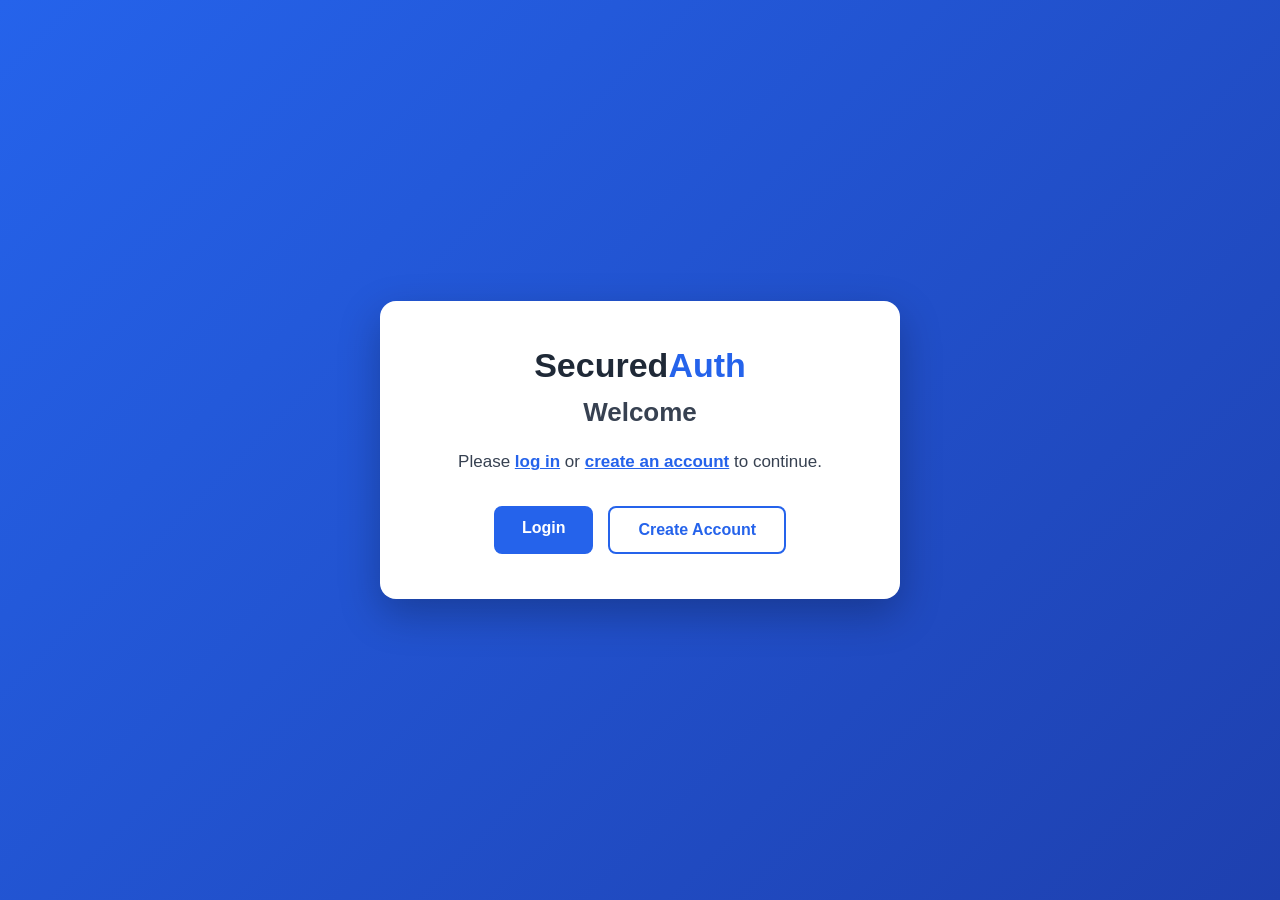
==== index.html @ e46a75d2 "Add files via upload" ====
<!doctype html>
<html lang="en">
  <head>
    <meta charset="UTF-8" />
    <meta name="viewport" content="width=device-width, initial-scale=1.0" />

    <title>SecuredAuth - Welcome</title>

    <style>
      * {
        box-sizing: border-box;
        margin: 0;
        padding: 0;
      }

      body {
        min-height: 100vh;
        display: flex;
        justify-content: center;
        align-items: center;

        font-family: Arial, sans-serif;

        background: linear-gradient(135deg, #2563eb, #1e40af);
      }

      .container {
        width: 90%;
        max-width: 520px;

        background: white;

        padding: 45px 35px;

        text-align: center;

        border-radius: 16px;

        box-shadow: 0 15px 40px rgba(0, 0, 0, 0.25);
      }

      .logo {
        font-size: 34px;
        font-weight: bold;

        color: #1f2937;

        margin-bottom: 12px;
      }

      .logo span {
        color: #2563eb;
      }

      h2 {
        color: #374151;

        font-size: 26px;

        margin-bottom: 20px;
      }

      .message {
        color: #374151;

        font-size: 17px;

        line-height: 1.6;

        margin-bottom: 30px;
      }

      .message a {
        color: #2563eb;

        font-weight: bold;

        text-decoration: underline;
      }

      .message a:hover {
        color: #1d4ed8;
      }

      .buttons {
        display: flex;

        justify-content: center;

        gap: 15px;

        flex-wrap: wrap;
      }

      .button {
        display: inline-block;

        padding: 13px 28px;

        border-radius: 8px;

        font-size: 16px;

        font-weight: bold;

        text-decoration: none;

        cursor: pointer;
      }

      .login {
        background: #2563eb;

        color: white;
      }

      .login:hover {
        background: #1d4ed8;
      }

      .register {
        background: white;

        color: #2563eb;

        border: 2px solid #2563eb;
      }

      .register:hover {
        background: #2563eb;

        color: white;
      }
    </style>
  </head>

  <body>
    <div class="container">
      <div class="logo">Secured<span>Auth</span></div>

      <h2>Welcome</h2>

      <p class="message">
        Please
        <a href="login.php">log in</a>

        or

        <a href="register.php">create an account</a>

        to continue.
      </p>

      <div class="buttons">
        <a href="login.php" class="button login"> Login </a>

        <a href="register.php" class="button register"> Create Account </a>
      </div>
    </div>
  </body>
</html>
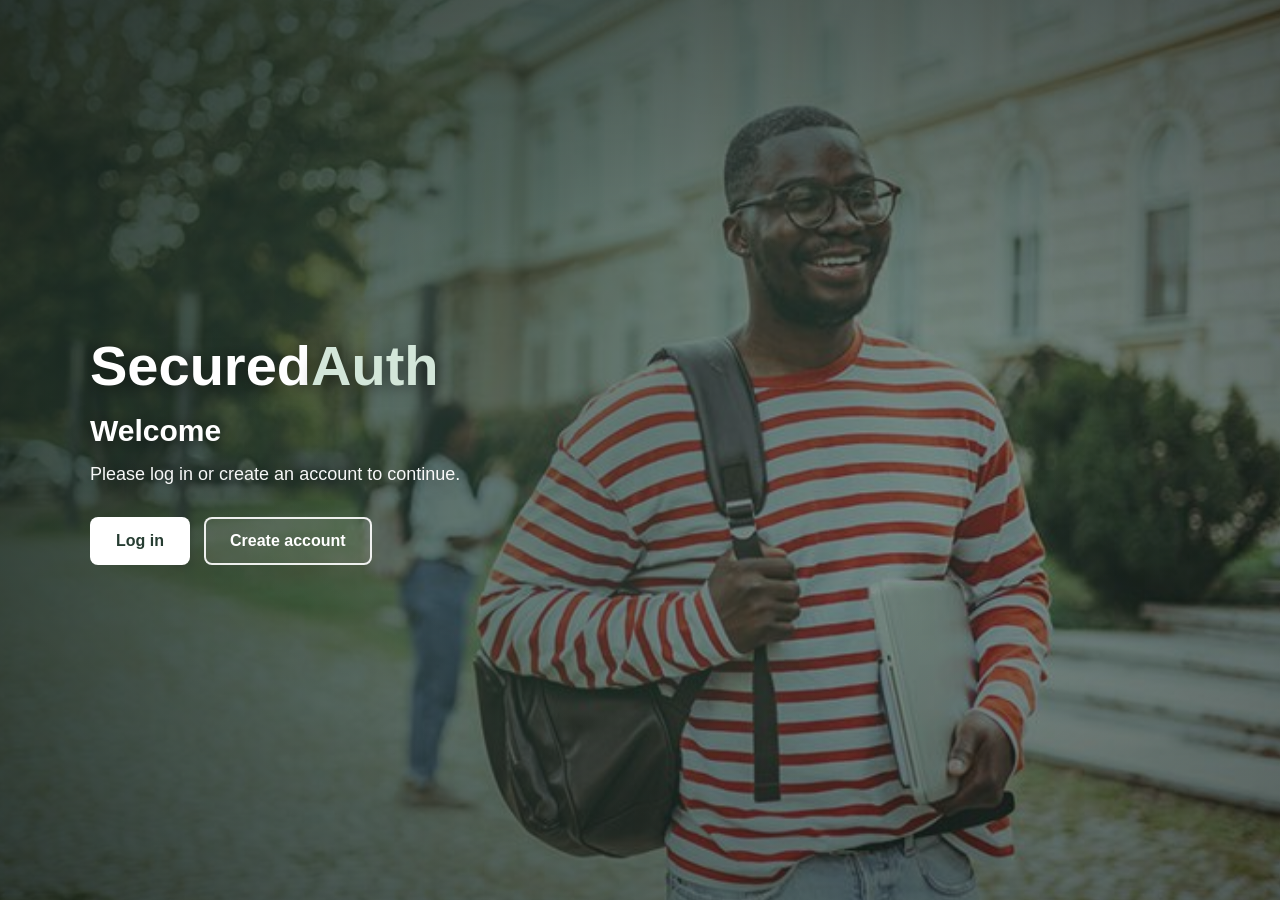
==== commit 1f23f593: "Prepare SecuredAuth for Render deployment Co-authored-by: Copilot <223556219+Copilot@users.noreply.g" ====
--- a/index.html
+++ b/index.html
@@ -1,161 +1,212 @@
-<!doctype html>
-<html lang="en">
-  <head>
-    <meta charset="UTF-8" />
-    <meta name="viewport" content="width=device-width, initial-scale=1.0" />
-
-    <title>SecuredAuth - Welcome</title>
-
-    <style>
-      * {
-        box-sizing: border-box;
-        margin: 0;
-        padding: 0;
-      }
-
-      body {
-        min-height: 100vh;
-        display: flex;
-        justify-content: center;
-        align-items: center;
-
-        font-family: Arial, sans-serif;
-
-        background: linear-gradient(135deg, #2563eb, #1e40af);
-      }
-
-      .container {
-        width: 90%;
-        max-width: 520px;
-
-        background: white;
-
-        padding: 45px 35px;
-
-        text-align: center;
-
-        border-radius: 16px;
-
-        box-shadow: 0 15px 40px rgba(0, 0, 0, 0.25);
-      }
-
-      .logo {
-        font-size: 34px;
-        font-weight: bold;
-
-        color: #1f2937;
-
-        margin-bottom: 12px;
-      }
-
-      .logo span {
-        color: #2563eb;
-      }
-
-      h2 {
-        color: #374151;
-
-        font-size: 26px;
-
-        margin-bottom: 20px;
-      }
-
-      .message {
-        color: #374151;
-
-        font-size: 17px;
-
-        line-height: 1.6;
-
-        margin-bottom: 30px;
-      }
-
-      .message a {
-        color: #2563eb;
-
-        font-weight: bold;
-
-        text-decoration: underline;
-      }
-
-      .message a:hover {
-        color: #1d4ed8;
-      }
-
-      .buttons {
-        display: flex;
-
-        justify-content: center;
-
-        gap: 15px;
-
-        flex-wrap: wrap;
-      }
-
-      .button {
-        display: inline-block;
-
-        padding: 13px 28px;
-
-        border-radius: 8px;
-
-        font-size: 16px;
-
-        font-weight: bold;
-
-        text-decoration: none;
-
-        cursor: pointer;
-      }
-
-      .login {
-        background: #2563eb;
-
-        color: white;
-      }
-
-      .login:hover {
-        background: #1d4ed8;
-      }
-
-      .register {
-        background: white;
-
-        color: #2563eb;
-
-        border: 2px solid #2563eb;
-      }
-
-      .register:hover {
-        background: #2563eb;
-
-        color: white;
-      }
-    </style>
-  </head>
-
-  <body>
-    <div class="container">
-      <div class="logo">Secured<span>Auth</span></div>
-
-      <h2>Welcome</h2>
-
-      <p class="message">
-        Please
-        <a href="login.php">log in</a>
-
-        or
-
-        <a href="register.php">create an account</a>
-
-        to continue.
-      </p>
-
-      <div class="buttons">
-        <a href="login.php" class="button login"> Login </a>
-
-        <a href="register.php" class="button register"> Create Account </a>
-      </div>
-    </div>
-  </body>
-</html>
+<!doctype html>
+<html lang="en">
+  <head>
+    <meta charset="UTF-8" />
+    <meta name="viewport" content="width=device-width, initial-scale=1.0" />
+
+    <title>SecuredAuth - Welcome</title>
+
+    <style>
+      :root {
+        --scene-rgb: 39, 61, 50;
+        --scene-fallback: #273d32;
+      }
+
+      * {
+        box-sizing: border-box;
+        margin: 0;
+        padding: 0;
+      }
+
+      body {
+        position: relative;
+        isolation: isolate;
+        min-height: 100vh;
+        display: flex;
+        justify-content: center;
+        align-items: center;
+        padding: 48px max(24px, calc((100vw - 1100px) / 2));
+        font-family: Arial, sans-serif;
+        background-color: var(--scene-fallback);
+      }
+
+      body::before,
+      body::after {
+        content: "";
+        position: fixed;
+        inset: 0;
+        pointer-events: none;
+      }
+
+      body::before {
+        z-index: -2;
+        background-image: url("images/iStock-African-student.jpg");
+        background-position: 54% 35%;
+        background-size: cover;
+        background-repeat: no-repeat;
+        transform: scale(1.04);
+        animation: scene-drift 50s ease-in-out infinite alternate;
+      }
+
+      body::after {
+        z-index: -1;
+        background:
+          radial-gradient(
+            ellipse at center,
+            transparent 34%,
+            rgba(0, 0, 0, 0.42) 100%
+          ),
+          linear-gradient(
+            115deg,
+            rgba(var(--scene-rgb), 0.86) 0%,
+            rgba(var(--scene-rgb), 0.62) 55%,
+            rgba(var(--scene-rgb), 0.42) 100%
+          );
+      }
+
+      @keyframes scene-drift {
+        from {
+          transform: scale(1.04) translate3d(0, 0, 0);
+        }
+
+        to {
+          transform: scale(1.09) translate3d(-0.4%, 0.4%, 0);
+        }
+      }
+
+      .hero {
+        flex: 0 1 1100px;
+        width: 100%;
+        max-width: 1100px;
+        color: #fff;
+        text-align: left;
+        text-shadow: 0 2px 18px rgba(0, 0, 0, 0.55);
+      }
+
+      .logo {
+        margin-bottom: 18px;
+        font-size: 56px;
+        font-weight: bold;
+        line-height: 1.1;
+      }
+
+      .logo span {
+        color: #d3e6d9;
+      }
+
+      h2 {
+        margin-bottom: 12px;
+        color: #fff;
+        font-size: 30px;
+      }
+
+      .message {
+        max-width: 34rem;
+        margin-bottom: 28px;
+        color: rgba(255, 255, 255, 0.96);
+        font-size: 18px;
+        line-height: 1.6;
+      }
+
+      .actions {
+        display: flex;
+        justify-content: flex-start;
+        gap: 14px;
+        flex-wrap: wrap;
+      }
+
+      .action {
+        display: inline-flex;
+        min-height: 48px;
+        align-items: center;
+        justify-content: center;
+        padding: 12px 24px;
+        border: 2px solid transparent;
+        border-radius: 8px;
+        font-size: 16px;
+        font-weight: bold;
+        text-decoration: none;
+        text-shadow: none;
+        transition:
+          background-color 160ms ease,
+          color 160ms ease,
+          border-color 160ms ease;
+      }
+
+      .login {
+        background: #fff;
+        color: #263d32;
+      }
+
+      .login:hover {
+        background: #e8f0eb;
+      }
+
+      .register {
+        background: rgba(255, 255, 255, 0.1);
+        color: #fff;
+        border-color: rgba(255, 255, 255, 0.9);
+      }
+
+      .register:hover {
+        background: rgba(255, 255, 255, 0.22);
+      }
+
+      .action:focus-visible {
+        outline: 3px solid #fff;
+        outline-offset: 4px;
+      }
+
+      @media (max-width: 600px) {
+        body {
+          padding: 36px 24px;
+        }
+
+        body::before {
+          background-position: 60% 35%;
+        }
+
+        .hero {
+          text-align: center;
+        }
+
+        .logo {
+          font-size: 42px;
+        }
+
+        h2 {
+          font-size: 26px;
+        }
+
+        .message {
+          margin-right: auto;
+          margin-left: auto;
+        }
+
+        .actions {
+          justify-content: center;
+        }
+      }
+
+      @media (prefers-reduced-motion: reduce) {
+        body::before {
+          animation: none;
+          transform: none;
+        }
+      }
+    </style>
+  </head>
+
+  <body>
+    <main class="hero">
+      <h1 class="logo">Secured<span>Auth</span></h1>
+      <h2>Welcome</h2>
+      <p class="message">Please log in or create an account to continue.</p>
+
+      <nav class="actions" aria-label="Account access">
+        <a href="login.php" class="action login">Log in</a>
+        <a href="register.php" class="action register">Create account</a>
+      </nav>
+    </main>
+  </body>
+</html>
